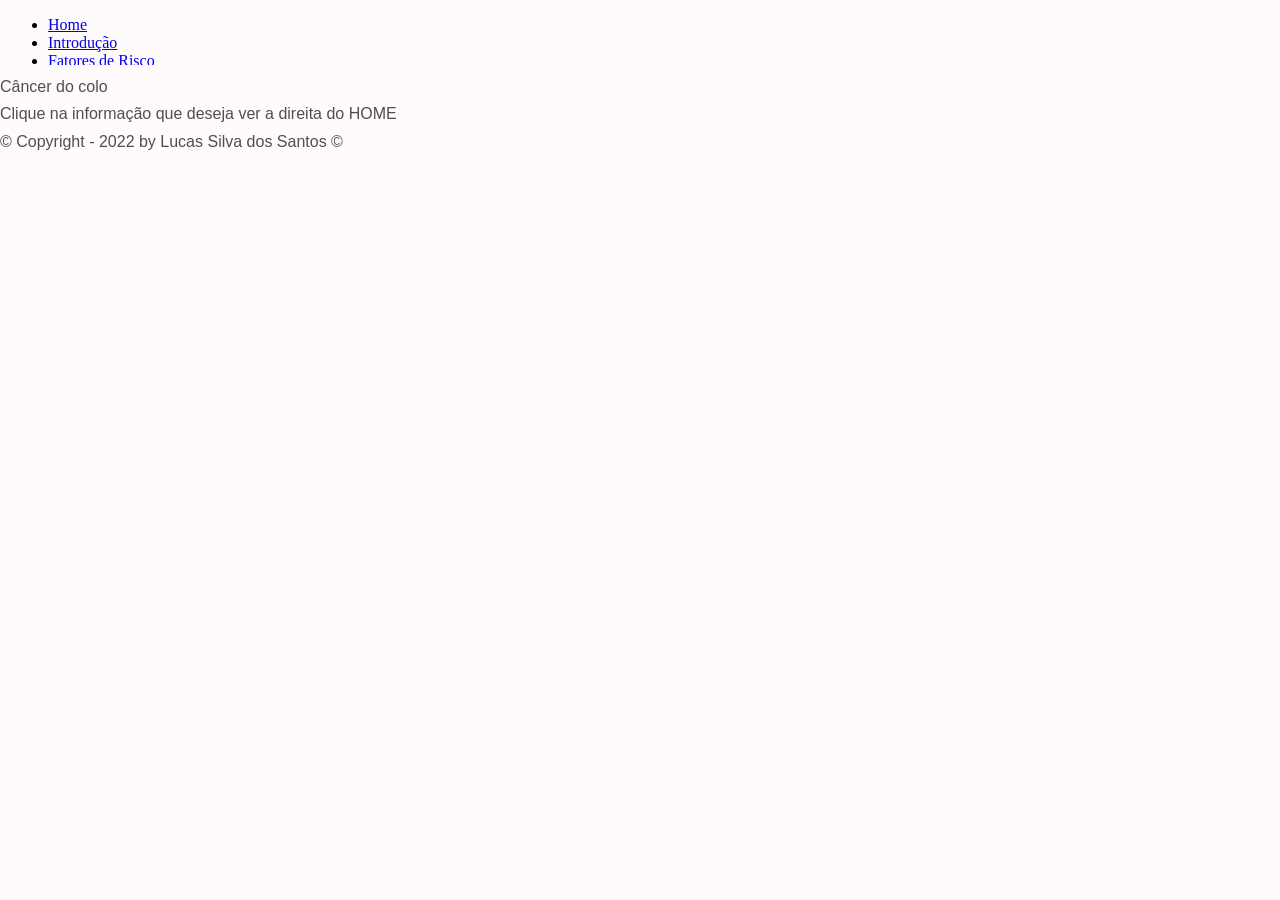
==== cancer_colo.html @ db5a5f55 "Versão final do portal Outubro Rosa" ====
<!DOCTYPE html><!DOCTYPE html>
<html lang="pt-br">

    <head>
        <meta charset="utf-8">
        <meta name="viewport" content="width=device-width, initial-scale=1.0">
        <meta name="author" content="Lucas Silva dos Santos">
        <title>Papanicolau</title>
        <link href="css/style.css" rel="stylesheet">

    </head>
    <object data="menu_colo.html" height="65px" width="100%"></object>
    <div id="titulo">
        Câncer do colo
    </div>
    <body>
        
        <div id="subtitulo">
            Clique na informação que deseja ver a direita do HOME
        </div>
    </body>

    <footer id="footer">
        <object data="pe.html" height="40px" width="100%"></object>
    </footer>

</html>
---- css/style.css ----
/* --- VARIÁVEIS DE COR --- */
:root {
    --bg-color: #fffafc; --text-color: #4f4f4f; --heading-color: #d1308a; --primary-color: #d1308a;
    --primary-dark: #a1256b; --header-bg: #ffffff; --card-bg: rgba(255, 255, 255, 0.1);
    --card-border: rgba(255, 255, 255, 0.2); --hero-overlay: rgba(0, 0, 0, 0.4);
}
body.dark-mode {
    --bg-color: #1a1a1a; --text-color: #c5c5c5; --heading-color: #ff89c4; --primary-color: #ff89c4;
    --primary-dark: #d1308a; --header-bg: #222222; --card-bg: rgba(0, 0, 0, 0.2);
    --card-border: rgba(255, 255, 255, 0.1); --hero-overlay: rgba(0, 0, 0, 0.6);
}

/* --- ESTILOS GLOBAIS --- */
* { margin: 0; padding: 0; box-sizing: border-box; }
html { scroll-behavior: smooth; }
body { font-family: 'Roboto', sans-serif; background-color: var(--bg-color); color: var(--text-color); line-height: 1.7; transition: background-color 0.3s, color 0.3s; }
.container { width: 90%; max-width: 1100px; margin: 0 auto; }
h1, h2, h3, h4, .logo { font-family: 'Montserrat', sans-serif; font-weight: 700; color: var(--heading-color); }
i { margin-right: 8px; }

/* --- CABEÇALHO --- */
.main-header { background-color: var(--header-bg); padding: 1rem 0; position: fixed; width: 100%; top: 0; z-index: 1000; box-shadow: 0 2px 10px rgba(0, 0, 0, 0.1); transition: background-color 0.3s; }
.main-nav { display: flex; justify-content: space-between; align-items: center; width: 90%; max-width: 1100px; margin: 0 auto; }
.logo { font-size: 1.5rem; text-decoration: none; }
.main-nav ul { list-style: none; display: flex; gap: 1.5rem; }
.main-nav a { text-decoration: none; color: var(--text-color); font-weight: 700; position: relative; padding-bottom: 5px; }
.main-nav a:hover { color: var(--primary-color); }
.header-buttons { display: flex; align-items: center; gap: 1rem; }
#theme-toggle-btn { background: none; border: none; color: var(--text-color); font-size: 1.2rem; cursor: pointer; }

/* --- SEÇÃO HERO --- */
.hero-section { position: relative; min-height: 70vh; display: flex; align-items: center; justify-content: center; text-align: center; padding: 80px 20px; background-image: url('../img/fundo-novo.jpg'); background-size: cover; background-position: center; background-attachment: fixed; color: #ffffff; }
.hero-section::before { content: ''; position: absolute; top: 0; left: 0; width: 100%; height: 100%; background-color: var(--hero-overlay); z-index: 1; transition: background-color 0.3s; }
.hero-content { position: relative; z-index: 2; }
.hero-content h1 { font-size: 3.5rem; margin-bottom: 1rem; color: #ffffff; min-height: 100px; }
.hero-content p { font-size: 1.3rem; max-width: 650px; margin: 0 auto; color: #f1f1f1; }

/* --- SEÇÕES DE CONTEÚDO --- */
.content-section, .content-section-dark { padding: 80px 0; }
.content-section-dark { background-color: var(--primary-dark); color: #ffffff; }
.content-section-dark h2, .content-section-dark h3, .content-section-dark h4, .content-section-dark a { color: #ffffff; }
.content-section h2, .content-section-dark h2 { font-size: 2.5rem; text-align: center; margin-bottom: 2rem; }
.content-wrapper { display: flex; align-items: center; gap: 3rem; margin-top: 2rem; }
.text-content { flex: 1; }
.text-content ul { padding-left: 20px; }
.image-content { flex: 1; text-align: center; }
.image-content img { max-width: 100%; height: auto; border-radius: 10px; box-shadow: 0 5px 15px rgba(0, 0, 0, 0.1); }

/* --- SISTEMA DE ABAS (TABS) --- */
.tab-nav { overflow: hidden; border-bottom: 1px solid rgba(255,255,255,0.3); margin-bottom: 2rem; text-align: center; }
.tab-link { background-color: inherit; float: none; display: inline-block; border: none; outline: none; cursor: pointer; padding: 14px 16px; transition: 0.3s; font-size: 1rem; color: #f1f1f1; font-family: 'Montserrat', sans-serif; }
.tab-link:hover { background-color: rgba(255,255,255,0.1); }
.tab-link.active { border-bottom: 3px solid var(--primary-color); }
.tab-content { display: none; padding: 20px 12px; border-top: none; color: #f1f1f1; animation: fadeIn 0.5s; }
@keyframes fadeIn { from {opacity: 0;} to {opacity: 1;} }
.tab-content.active { display: block; }
.tab-content h3 { margin-bottom: 1rem; }
.tab-image { width:100%; max-width:500px; margin: 1rem auto; display:block; border-radius: 8px; }

/* --- SEÇÃO MITOS E VERDADES --- */
.myth-cards-container { display: flex; justify-content: center; flex-wrap: wrap; gap: 2rem; margin-top: 3rem; perspective: 1000px; }
.myth-card { background-color: transparent; width: 300px; height: 200px; border: none; cursor: pointer; }
.myth-card-inner { position: relative; width: 100%; height: 100%; text-align: center; transition: transform 0.8s; transform-style: preserve-3d; }
.myth-card:hover .myth-card-inner { transform: rotateY(180deg); }
.myth-card-front, .myth-card-back { position: absolute; width: 100%; height: 100%; -webkit-backface-visibility: hidden; backface-visibility: hidden; display: flex; flex-direction: column; align-items: center; justify-content: center; padding: 20px; border-radius: 10px; box-shadow: 0 4px 8px rgba(0,0,0,0.1); }
.myth-card-front { background-color: var(--primary-color); color: white; font-size: 1.2rem; font-weight: bold; }
.myth-card-back { background-color: var(--bg-color); color: var(--text-color); transform: rotateY(180deg); border: 1px solid var(--primary-color); }
.myth-card-back h3 { color: var(--primary-color); }

/* --- SEÇÃO GALERIA (CARROSSEL SWIPER) --- */
.swiper { width: 100%; height: 450px; margin-top: 3rem; border-radius: 10px; }
.swiper-slide { text-align: center; font-size: 18px; background: #fff; display: flex; justify-content: center; align-items: center; }
.swiper-slide img { display: block; width: 100%; height: 100%; object-fit: cover; }
.swiper-button-next, .swiper-button-prev { color: var(--primary-color) !important; }
.swiper-pagination-bullet-active { background: var(--primary-color) !important; }

/* --- SEÇÃO ONDE BUSCAR AJUDA --- */
.section-subtitle { text-align: center; font-size: 1.1rem; margin-bottom: 2rem; max-width: 700px; margin-left: auto; margin-right: auto; }
.map-container { border-radius: 10px; overflow: hidden; box-shadow: 0 5px 15px rgba(0,0,0,0.2); }
.support-links { margin-top: 2rem; text-align: center; }
.support-links h3 { color: #fff; margin-bottom: 1rem; }
.support-links ul { list-style: none; padding: 0; }
.support-links li { margin-bottom: 0.5rem; }
.support-links a { font-weight: bold; }

/* --- RODAPÉ --- */
.main-footer { background-color: #222; color: #ccc; padding: 40px 0 20px 0; }
.footer-content { display: flex; justify-content: space-between; gap: 2rem; margin-bottom: 2rem; flex-wrap: wrap; }
.footer-about, .footer-links, .footer-credits { flex: 1; min-width: 250px; }
.footer-content h3 { color: #fff; margin-bottom: 1rem; }
.footer-links ul { list-style: none; }
.footer-links a { color: #ccc; text-decoration: none; transition: color 0.3s; }
.footer-links a:hover { color: var(--primary-color); }
.footer-bottom { text-align: center; padding-top: 20px; border-top: 1px solid #444; font-size: 0.9rem; }

/* --- BOTÃO VOLTAR AO TOPO --- */
#back-to-top-btn { display: none; position: fixed; bottom: 20px; right: 20px; z-index: 99; border: none; outline: none; background-color: var(--primary-color); color: white; cursor: pointer; padding: 0; border-radius: 50%; width: 50px; height: 50px; font-size: 1.2rem; opacity: 0; transition: opacity 0.4s, background-color 0.3s; }
#back-to-top-btn.show { display: block; opacity: 1; }
#back-to-top-btn:hover { background-color: var(--primary-dark); }

/* --- MENU HAMBURGER E RESPONSIVIDADE --- */
.menu-icon { display: none; cursor: pointer; }
.menu-icon .bar { width: 25px; height: 3px; background-color: var(--text-color); margin: 5px 0; transition: 0.4s; }
.menu-icon.active .bar:nth-child(1) { transform: rotate(-45deg) translate(-5px, 6px); }
.menu-icon.active .bar:nth-child(2) { opacity: 0; }
.menu-icon.active .bar:nth-child(3) { transform: rotate(45deg) translate(-5px, -6px); }

@media (max-width: 768px) {
    .main-nav ul { display: none; flex-direction: column; position: absolute; top: 70px; left: 0; background-color: var(--header-bg
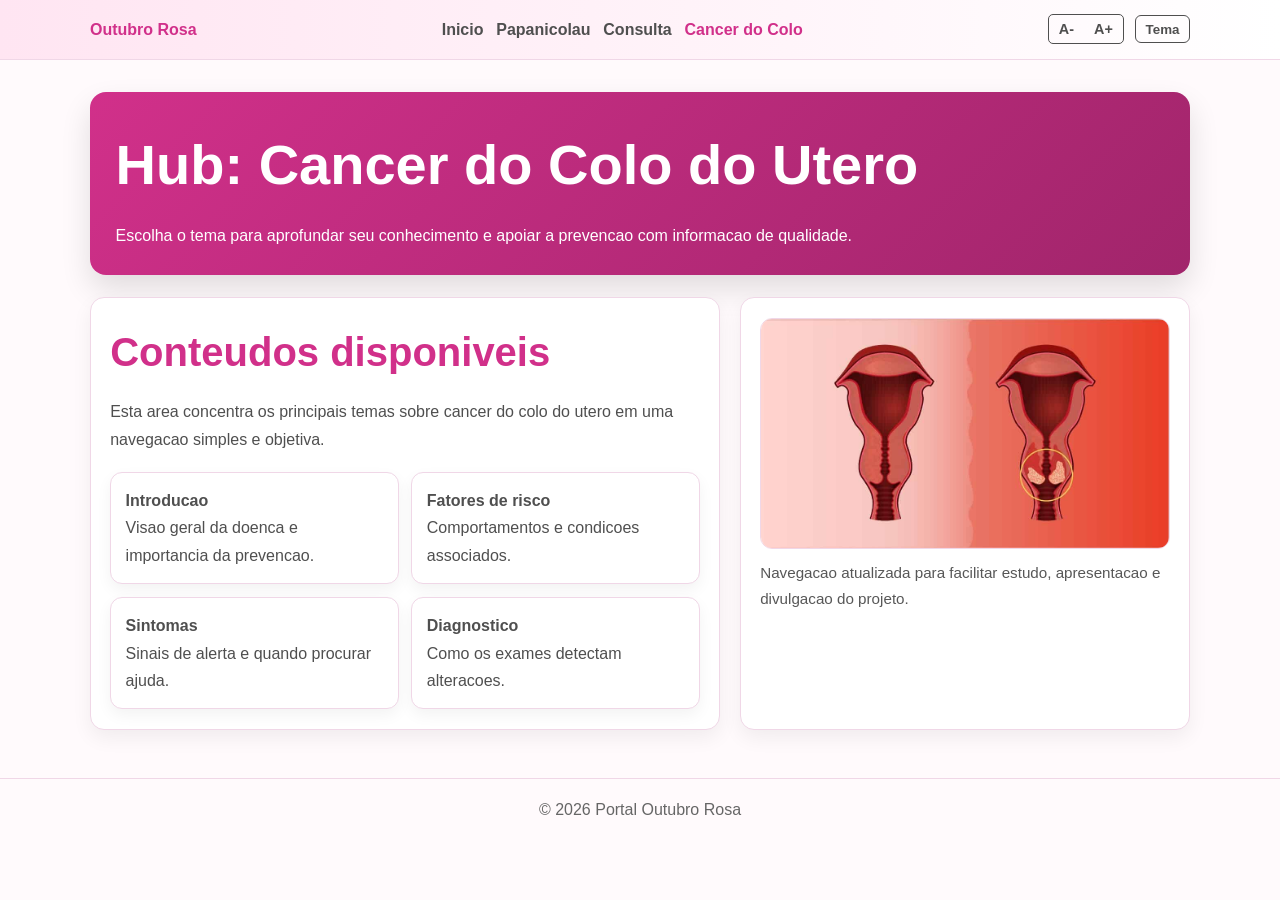
==== commit 8cb71f57: "feat: melhoria visual e navegacao das paginas internas" ====
--- a/cancer_colo.html
+++ b/cancer_colo.html
@@ -1,27 +1,69 @@
-<!DOCTYPE html><!DOCTYPE html>
-<html lang="pt-br">
+﻿<!DOCTYPE html>
+<html lang="pt-BR">
+<head>
+    <meta charset="UTF-8">
+    <meta name="viewport" content="width=device-width, initial-scale=1.0">
+    <meta name="author" content="Lucas Silva dos Santos">
+    <meta name="description" content="Hub de conteudos sobre cancer do colo do utero: introducao, fatores de risco, sintomas e diagnostico.">
+    <title>Cancer do Colo | Portal Outubro Rosa</title>
+    <link rel="stylesheet" href="css/style.css">
+</head>
+<body>
+    <header class="subpage-header">
+        <nav class="subpage-nav">
+            <a class="subpage-brand" href="index.html">Outubro Rosa</a>
+            <ul class="subpage-links">
+                <li><a href="index.html">Inicio</a></li>
+                <li><a href="papanicolau.html">Papanicolau</a></li>
+                <li><a href="consulta.html">Consulta</a></li>
+                <li><a class="active" href="cancer_colo.html">Cancer do Colo</a></li>
+            </ul>
+            <div class="subpage-header-buttons">
+                <div class="font-size-controls" aria-label="Controle de tamanho de fonte">
+                    <button type="button" data-action="font-decrease" title="Diminuir fonte" aria-label="Diminuir fonte">A-</button>
+                    <button type="button" data-action="font-increase" title="Aumentar fonte" aria-label="Aumentar fonte">A+</button>
+                </div>
+                <button type="button" class="subpage-theme-btn" data-action="theme-toggle" aria-label="Alternar tema">Tema</button>
+                <div class="subpage-menu-icon" aria-label="Abrir menu" role="button" tabindex="0">
+                    <div class="bar"></div>
+                    <div class="bar"></div>
+                    <div class="bar"></div>
+                </div>
+            </div>
+        </nav>
+    </header>
 
-    <head>
-        <meta charset="utf-8">
-        <meta name="viewport" content="width=device-width, initial-scale=1.0">
-        <meta name="author" content="Lucas Silva dos Santos">
-        <title>Papanicolau</title>
-        <link href="css/style.css" rel="stylesheet">
+    <main class="subpage-main">
+        <section class="subpage-hero">
+            <h1>Hub: Cancer do Colo do Utero</h1>
+            <p>Escolha o tema para aprofundar seu conhecimento e apoiar a prevencao com informacao de qualidade.</p>
+        </section>
 
-    </head>
-    <object data="menu_colo.html" height="65px" width="100%"></object>
-    <div id="titulo">
-        Câncer do colo
-    </div>
-    <body>
-        
-        <div id="subtitulo">
-            Clique na informação que deseja ver a direita do HOME
-        </div>
-    </body>
+        <section class="subpage-grid">
+            <article class="subpage-card">
+                <h2>Conteudos disponiveis</h2>
+                <p>Esta area concentra os principais temas sobre cancer do colo do utero em uma navegacao simples e objetiva.</p>
+                <div class="subpage-links-grid">
+                    <a class="subpage-mini-card" href="cancer_colo_intro.html"><strong>Introducao</strong><br>Visao geral da doenca e importancia da prevencao.</a>
+                    <a class="subpage-mini-card" href="cancer_colo_fatores.html"><strong>Fatores de risco</strong><br>Comportamentos e condicoes associados.</a>
+                    <a class="subpage-mini-card" href="cancer_colo_sintomas.html"><strong>Sintomas</strong><br>Sinais de alerta e quando procurar ajuda.</a>
+                    <a class="subpage-mini-card" href="cancer_colo_diagnostico.html"><strong>Diagnostico</strong><br>Como os exames detectam alteracoes.</a>
+                </div>
+            </article>
 
-    <footer id="footer">
-        <object data="pe.html" height="40px" width="100%"></object>
+            <aside class="subpage-card">
+                <img class="subpage-image" src="img/img_colo.jpg" alt="Representacao da prevencao do cancer de colo do utero" loading="lazy" decoding="async">
+                <p class="subpage-note">Navegacao atualizada para facilitar estudo, apresentacao e divulgacao do projeto.</p>
+            </aside>
+        </section>
+    </main>
+
+    <footer class="subpage-footer">
+        <p>&copy; <span id="current-year"></span> Portal Outubro Rosa</p>
     </footer>
 
-</html>+    <script src="js/subpages.js"></script>
+</body>
+</html>
+
+
--- a/css/style.css
+++ b/css/style.css
@@ -1,61 +1,228 @@
-/* --- VARIÁVEIS DE COR --- */
+/* --- VARIÁVEIS DE COR E FONTE --- */
 :root {
-    --bg-color: #fffafc; --text-color: #4f4f4f; --heading-color: #d1308a; --primary-color: #d1308a;
-    --primary-dark: #a1256b; --header-bg: #ffffff; --card-bg: rgba(255, 255, 255, 0.1);
-    --card-border: rgba(255, 255, 255, 0.2); --hero-overlay: rgba(0, 0, 0, 0.4);
-}
+    /* Cores do Tema Claro */
+    --bg-color: #fffafc; 
+    --text-color: #4f4f4f; 
+    --heading-color: #d1308a; 
+    --primary-color: #d1308a;
+    --primary-dark: #a1256b; 
+    --header-bg: #ffffff; 
+    --card-bg: rgba(255, 255, 255, 0.1);
+    --card-border: rgba(255, 255, 255, 0.2); 
+    --hero-overlay: rgba(0, 0, 0, 0.4);
+
+    /* Tamanhos de Fonte (em 'rem' para escalabilidade) */
+    --font-size-base: 1rem;      /* Parágrafos */
+    --font-size-h1: 3.5rem;
+    --font-size-h2: 2.5rem;
+    --font-size-h3: 1.5rem;
+    --font-size-h4: 1.2rem;
+    --font-size-small: 0.9rem;
+}
+
+html {
+    font-size: 16px; /* Define a base para o 'rem' */
+}
+
 body.dark-mode {
-    --bg-color: #1a1a1a; --text-color: #c5c5c5; --heading-color: #ff89c4; --primary-color: #ff89c4;
-    --primary-dark: #d1308a; --header-bg: #222222; --card-bg: rgba(0, 0, 0, 0.2);
-    --card-border: rgba(255, 255, 255, 0.1); --hero-overlay: rgba(0, 0, 0, 0.6);
-}
+    --bg-color: #1a1a1a; 
+    --text-color: #c5c5c5; 
+    --heading-color: #ff89c4; 
+    --primary-color: #ff89c4;
+    --primary-dark: #d1308a; 
+    --header-bg: #222222; 
+    --card-bg: rgba(0, 0, 0, 0.2);
+    --card-border: rgba(255, 255, 255, 0.1); 
+    --hero-overlay: rgba(0, 0, 0, 0.6);
+}
+
+body.high-contrast-mode {
+    --bg-color: #000000;
+    --text-color: #ffffff;
+    --heading-color: #ffff00; /* Amarelo para títulos */
+    --primary-color: #ffff00;
+    --primary-dark: #ffffff;
+    --header-bg: #000000;
+    --card-bg: rgba(0, 0, 0, 0.5);
+    --card-border: #ffff00;
+    --hero-overlay: rgba(0, 0, 0, 0.7);
+}
+body.high-contrast-mode a { color: #ffff00; }
+body.high-contrast-mode .main-footer a { color: #ffff00; }
+body.high-contrast-mode .content-section-dark { background-color: #111; }
+body.high-contrast-mode .tab-link.active { border-bottom-color: #ffff00; }
+body.high-contrast-mode .swiper-button-next, 
+body.high-contrast-mode .swiper-button-prev { color: #ffff00 !important; }
+body.high-contrast-mode .swiper-pagination-bullet-active { background: #ffff00 !important; }
+body.high-contrast-mode .timeline-container::after { background-color: #ffff00; }
+body.high-contrast-mode .timeline-item::after { background-color: #000; border-color: #ffff00; }
+body.high-contrast-mode .accordion-button { border-color: #ffff00; }
+body.high-contrast-mode .calculator-result-box { border-color: #ffff00; background-color: #111; }
 
 /* --- ESTILOS GLOBAIS --- */
 * { margin: 0; padding: 0; box-sizing: border-box; }
 html { scroll-behavior: smooth; }
-body { font-family: 'Roboto', sans-serif; background-color: var(--bg-color); color: var(--text-color); line-height: 1.7; transition: background-color 0.3s, color 0.3s; }
+body { 
+    font-family: 'Roboto', sans-serif; 
+    background-color: var(--bg-color); 
+    color: var(--text-color); 
+    line-height: 1.7; 
+    transition: background-color 0.3s, color 0.3s; 
+    font-size: var(--font-size-base);
+}
+img { max-width: 100%; }
 .container { width: 90%; max-width: 1100px; margin: 0 auto; }
 h1, h2, h3, h4, .logo { font-family: 'Montserrat', sans-serif; font-weight: 700; color: var(--heading-color); }
+h1 { font-size: var(--font-size-h1); }
+h2 { font-size: var(--font-size-h2); }
+h3 { font-size: var(--font-size-h3); }
+h4 { font-size: var(--font-size-h4); }
 i { margin-right: 8px; }
+
+.skip-link {
+    position: absolute;
+    top: -50px;
+    left: 16px;
+    background: var(--primary-color);
+    color: #fff;
+    padding: 10px 14px;
+    border-radius: 8px;
+    z-index: 2000;
+    text-decoration: none;
+    font-weight: 700;
+}
+.skip-link:focus { top: 16px; }
+
+a:focus-visible, button:focus-visible, input:focus-visible {
+    outline: 3px solid var(--primary-color);
+    outline-offset: 2px;
+    border-radius: 6px;
+}
 
 /* --- CABEÇALHO --- */
 .main-header { background-color: var(--header-bg); padding: 1rem 0; position: fixed; width: 100%; top: 0; z-index: 1000; box-shadow: 0 2px 10px rgba(0, 0, 0, 0.1); transition: background-color 0.3s; }
 .main-nav { display: flex; justify-content: space-between; align-items: center; width: 90%; max-width: 1100px; margin: 0 auto; }
 .logo { font-size: 1.5rem; text-decoration: none; }
-.main-nav ul { list-style: none; display: flex; gap: 1.5rem; }
+.main-nav ul { list-style: none; display: flex; gap: 1.2rem; flex-wrap: wrap; }
 .main-nav a { text-decoration: none; color: var(--text-color); font-weight: 700; position: relative; padding-bottom: 5px; }
 .main-nav a:hover { color: var(--primary-color); }
 .header-buttons { display: flex; align-items: center; gap: 1rem; }
+
+.font-size-controls { display: flex; align-items: center; gap: 0.25rem; border: 1px solid var(--text-color); border-radius: 5px; padding: 2px; }
+.font-size-controls button { background: none; border: none; color: var(--text-color); font-size: 0.9rem; font-weight: bold; cursor: pointer; padding: 4px 8px; transition: background-color 0.2s; }
+.font-size-controls button:hover { background-color: var(--primary-color); color: white; }
 #theme-toggle-btn { background: none; border: none; color: var(--text-color); font-size: 1.2rem; cursor: pointer; }
 
 /* --- SEÇÃO HERO --- */
-.hero-section { position: relative; min-height: 70vh; display: flex; align-items: center; justify-content: center; text-align: center; padding: 80px 20px; background-image: url('../img/fundo-novo.jpg'); background-size: cover; background-position: center; background-attachment: fixed; color: #ffffff; }
+.hero-section { position: relative; min-height: 78vh; display: flex; align-items: center; justify-content: center; text-align: center; padding: 80px 20px; background-image: url('../img/fundo-novo.jpg'); background-size: cover; background-position: center top; background-attachment: fixed; color: #ffffff; }
 .hero-section::before { content: ''; position: absolute; top: 0; left: 0; width: 100%; height: 100%; background-color: var(--hero-overlay); z-index: 1; transition: background-color 0.3s; }
 .hero-content { position: relative; z-index: 2; }
-.hero-content h1 { font-size: 3.5rem; margin-bottom: 1rem; color: #ffffff; min-height: 100px; }
-.hero-content p { font-size: 1.3rem; max-width: 650px; margin: 0 auto; color: #f1f1f1; }
+.hero-content h1 { margin-bottom: 1rem; color: #ffffff; min-height: 100px; }
+.hero-content p { max-width: 650px; margin: 0 auto; color: #f1f1f1; }
+.hero-highlight {
+    display: inline-block;
+    margin-top: 1.2rem;
+    padding: 0.5rem 0.9rem;
+    border-radius: 999px;
+    border: 1px solid rgba(255, 255, 255, 0.45);
+    background: rgba(255, 255, 255, 0.12);
+    font-size: var(--font-size-small);
+    font-weight: 700;
+}
 
 /* --- SEÇÕES DE CONTEÚDO --- */
 .content-section, .content-section-dark { padding: 80px 0; }
 .content-section-dark { background-color: var(--primary-dark); color: #ffffff; }
 .content-section-dark h2, .content-section-dark h3, .content-section-dark h4, .content-section-dark a { color: #ffffff; }
-.content-section h2, .content-section-dark h2 { font-size: 2.5rem; text-align: center; margin-bottom: 2rem; }
+.content-section h2, .content-section-dark h2 { text-align: center; margin-bottom: 1rem; }
+.section-subtitle { text-align: center; margin-bottom: 2rem; max-width: 700px; margin-left: auto; margin-right: auto; opacity: 0.9; }
 .content-wrapper { display: flex; align-items: center; gap: 3rem; margin-top: 2rem; }
 .text-content { flex: 1; }
 .text-content ul { padding-left: 20px; }
 .image-content { flex: 1; text-align: center; }
-.image-content img { max-width: 100%; height: auto; border-radius: 10px; box-shadow: 0 5px 15px rgba(0, 0, 0, 0.1); }
+.content-section .text-content {
+    background-color: #fff;
+    border: 1px solid #f0d7e7;
+    border-radius: 12px;
+    padding: 1.2rem;
+    box-shadow: 0 8px 20px rgba(0, 0, 0, 0.06);
+}
+.content-section-dark .text-content {
+    background: rgba(255, 255, 255, 0.06);
+    border: 1px solid rgba(255, 255, 255, 0.2);
+    border-radius: 12px;
+    padding: 1.2rem;
+}
+body.dark-mode .content-section .text-content {
+    background-color: #242424;
+    border-color: #3b3b3b;
+}
+
+/* --- PADRONIZAÇÃO DE IMAGENS --- */
+.image-container { margin: 1.5rem auto; border-radius: 12px; overflow: hidden; box-shadow: 0 8px 20px rgba(0, 0, 0, 0.15); background-color: #eee; }
+.image-container.wide { width: 100%; max-width: 600px; aspect-ratio: 16 / 9; }
+.image-container.square { width: 100%; max-width: 400px; aspect-ratio: 1 / 1; }
+.image-container img { width: 100%; height: 100%; object-fit: cover; transition: transform 0.4s ease; display: block; }
+.image-container:hover img { transform: scale(1.05); }
+.content-wrapper-small { display: flex; justify-content: center; gap: 1.5rem; flex-wrap: wrap; margin-top: 1.5rem; }
+.content-wrapper-small .image-container.square { max-width: 300px; }
 
 /* --- SISTEMA DE ABAS (TABS) --- */
-.tab-nav { overflow: hidden; border-bottom: 1px solid rgba(255,255,255,0.3); margin-bottom: 2rem; text-align: center; }
-.tab-link { background-color: inherit; float: none; display: inline-block; border: none; outline: none; cursor: pointer; padding: 14px 16px; transition: 0.3s; font-size: 1rem; color: #f1f1f1; font-family: 'Montserrat', sans-serif; }
+.tab-nav { overflow: hidden; border-bottom: 1px solid; margin-bottom: 2rem; text-align: center; }
+.content-section-dark .tab-nav { border-color: rgba(255,255,255,0.3); }
+.tab-link { background-color: inherit; float: none; display: inline-block; border: none; outline: none; cursor: pointer; padding: 14px 16px; transition: 0.3s; font-size: 1rem; font-family: 'Montserrat', sans-serif; color: #f1f1f1; }
 .tab-link:hover { background-color: rgba(255,255,255,0.1); }
 .tab-link.active { border-bottom: 3px solid var(--primary-color); }
-.tab-content { display: none; padding: 20px 12px; border-top: none; color: #f1f1f1; animation: fadeIn 0.5s; }
-@keyframes fadeIn { from {opacity: 0;} to {opacity: 1;} }
+.tab-content { display: none; padding: 20px 0; border-top: none; animation: fadeIn 0.5s; color: #f1f1f1; }
 .tab-content.active { display: block; }
 .tab-content h3 { margin-bottom: 1rem; }
-.tab-image { width:100%; max-width:500px; margin: 1rem auto; display:block; border-radius: 8px; }
+@keyframes fadeIn { from {opacity: 0;} to {opacity: 1;} }
+
+/* --- SEÇÃO CALCULADORA DE CUIDADO --- */
+#care-calculator-form { max-width: 800px; margin: 2rem auto; padding: 2rem; background-color: var(--bg-color); border: 1px solid #eee; border-radius: 10px; box-shadow: 0 5px 20px rgba(0,0,0,0.05); }
+body.dark-mode #care-calculator-form { background-color: #2c2c2c; border-color: #444; }
+body.high-contrast-mode #care-calculator-form { background-color: #111; border-color: #ffff00; }
+.form-question { margin-bottom: 1.5rem; }
+.form-question label { font-weight: bold; display: block; margin-bottom: 0.75rem; font-size: 1.1rem; }
+.options-group { display: flex; flex-wrap: wrap; gap: 1rem; }
+.options-group label { font-weight: normal; display: flex; align-items: center; gap: 0.5rem; cursor: pointer; }
+.calculator-submit-btn { display: block; width: 100%; padding: 1rem; font-size: 1.2rem; font-weight: bold; color: #fff; background-color: var(--primary-color); border: none; border-radius: 5px; cursor: pointer; transition: background-color 0.3s; margin-top: 2rem; }
+.calculator-submit-btn:hover { background-color: var(--primary-dark); }
+.calculator-result-box { margin: 2rem auto; max-width: 800px; padding: 2rem; border: 2px solid var(--primary-color); border-radius: 10px; background-color: #fff8fb; text-align: center; }
+.calculator-result-box h3 { margin-bottom: 1rem; }
+.calculator-result-box small { display: block; margin-top: 1.5rem; opacity: 0.8; }
+
+/* --- SEÇÃO LINHA DO TEMPO --- */
+.timeline-container { position: relative; max-width: 800px; margin: 50px auto; }
+.timeline-container::after { content: ''; position: absolute; width: 4px; background-color: var(--primary-color); top: 0; bottom: 0; left: 50%; margin-left: -2px; }
+.timeline-item { padding: 10px 40px; position: relative; background-color: inherit; width: 50%; }
+.timeline-item::after { content: ''; position: absolute; width: 25px; height: 25px; right: -12.5px; background-color: var(--bg-color); border: 4px solid var(--primary-color); top: 15px; border-radius: 50%; z-index: 1; }
+.timeline-item:nth-child(odd) { left: 0; }
+.timeline-item:nth-child(even) { left: 50%; }
+.timeline-item:nth-child(even)::after { left: -12.5px; }
+.timeline-content { padding: 20px 30px; background-color: var(--bg-color); position: relative; border-radius: 6px; box-shadow: 0 4px 15px rgba(0,0,0,0.1); border: 1px solid #eee; }
+
+/* CORREÇÃO APLICADA AQUI */
+.timeline-content h3, .timeline-content p {
+    color: var(--text-color);
+}
+
+body.dark-mode .timeline-content { background-color: #2c2c2c; border-color: #444; }
+body.high-contrast-mode .timeline-content { background-color: #111; border-color: #ffff00; }
+.timeline-date { position: absolute; top: -10px; right: 20px; background-color: var(--primary-color); color: white; padding: 2px 8px; border-radius: 10px; font-size: var(--font-size-small); }
+
+/* --- SEÇÃO GLOSSÁRIO (ACCORDION) --- */
+.accordion { max-width: 800px; margin: 0 auto; }
+.accordion-item { margin-bottom: 10px; }
+.accordion-button { background-color: transparent; color: var(--text-color); cursor: pointer; padding: 18px; width: 100%; text-align: left; border: 1px solid var(--primary-color); border-radius: 5px; outline: none; transition: background-color 0.3s; font-size: 1.1rem; font-family: 'Montserrat', sans-serif; position: relative; }
+.accordion-button::after { content: '\002B'; color: var(--primary-color); font-weight: bold; position: absolute; right: 20px; transition: transform 0.3s; }
+.accordion-button.active::after { transform: rotate(45deg); }
+.accordion-content { padding: 0 18px; background-color: transparent; max-height: 0; overflow: hidden; transition: max-height 0.3s ease-out; }
+.accordion-content p { padding: 15px 0; }
+.content-section-dark .accordion-button { color: #ffffff; border-color: rgba(255, 255, 255, 0.5); }
+.content-section-dark .accordion-button::after { color: #ffffff; }
+body.high-contrast-mode .accordion-button { color: #ffff00; }
+body.high-contrast-mode .accordion-button::after { color: #ffff00; }
 
 /* --- SEÇÃO MITOS E VERDADES --- */
 .myth-cards-container { display: flex; justify-content: center; flex-wrap: wrap; gap: 2rem; margin-top: 3rem; perspective: 1000px; }
@@ -68,14 +235,14 @@
 .myth-card-back h3 { color: var(--primary-color); }
 
 /* --- SEÇÃO GALERIA (CARROSSEL SWIPER) --- */
-.swiper { width: 100%; height: 450px; margin-top: 3rem; border-radius: 10px; }
-.swiper-slide { text-align: center; font-size: 18px; background: #fff; display: flex; justify-content: center; align-items: center; }
+.swiper { width: 100%; padding-top: 20px; padding-bottom: 40px; }
+.swiper-slide { background-position: center; background-size: cover; width: 320px; height: 320px; background: transparent; }
+.swiper-slide .image-container { width: 100%; height: 100%; margin: 0; aspect-ratio: 1 / 1; }
 .swiper-slide img { display: block; width: 100%; height: 100%; object-fit: cover; }
 .swiper-button-next, .swiper-button-prev { color: var(--primary-color) !important; }
 .swiper-pagination-bullet-active { background: var(--primary-color) !important; }
 
 /* --- SEÇÃO ONDE BUSCAR AJUDA --- */
-.section-subtitle { text-align: center; font-size: 1.1rem; margin-bottom: 2rem; max-width: 700px; margin-left: auto; margin-right: auto; }
 .map-container { border-radius: 10px; overflow: hidden; box-shadow: 0 5px 15px rgba(0,0,0,0.2); }
 .support-links { margin-top: 2rem; text-align: center; }
 .support-links h3 { color: #fff; margin-bottom: 1rem; }
@@ -91,7 +258,7 @@
 .footer-links ul { list-style: none; }
 .footer-links a { color: #ccc; text-decoration: none; transition: color 0.3s; }
 .footer-links a:hover { color: var(--primary-color); }
-.footer-bottom { text-align: center; padding-top: 20px; border-top: 1px solid #444; font-size: 0.9rem; }
+.footer-bottom { text-align: center; padding-top: 20px; border-top: 1px solid #444; font-size: var(--font-size-small); }
 
 /* --- BOTÃO VOLTAR AO TOPO --- */
 #back-to-top-btn { display: none; position: fixed; bottom: 20px; right: 20px; z-index: 99; border: none; outline: none; background-color: var(--primary-color); color: white; cursor: pointer; padding: 0; border-radius: 50%; width: 50px; height: 50px; font-size: 1.2rem; opacity: 0; transition: opacity 0.4s, background-color 0.3s; }
@@ -105,5 +272,237 @@
 .menu-icon.active .bar:nth-child(2) { opacity: 0; }
 .menu-icon.active .bar:nth-child(3) { transform: rotate(45deg) translate(-5px, -6px); }
 
+@media (max-width: 992px) {
+    .main-nav ul { gap: 1rem; }
+}
+
 @media (max-width: 768px) {
-    .main-nav ul { display: none; flex-direction: column; position: absolute; top: 70px; left: 0; background-color: var(--header-bg
+    html { font-size: 14px; }
+    .main-nav ul { display: none; flex-direction: column; position: absolute; top: 70px; left: 0; background-color: var(--header-bg); width: 100%; text-align: center; box-shadow: 0 4px 10px rgba(0,0,0,0.1); }
+    .main-nav ul.active { display: flex; }
+    .main-nav ul li { padding: 1rem 0; }
+    .menu-icon { display: block; }
+    .header-buttons { gap: 0.5rem; }
+    .hero-content h1 { font-size: var(--font-size-h2); min-height: 150px; }
+    .content-wrapper { flex-direction: column; }
+    .footer-content { flex-direction: column; text-align: center; }
+    .footer-links ul { padding-left: 0; }
+    .font-size-controls { display: none; }
+    .timeline-container::after { left: 30px; }
+    .timeline-item { width: 100%; padding-left: 70px; padding-right: 25px; }
+    .timeline-item:nth-child(even) { left: 0%; }
+    .timeline-item::after { left: 17.5px; }
+    .hero-section { background-attachment: scroll; }
+}
+
+@media (prefers-reduced-motion: reduce) {
+    html { scroll-behavior: auto; }
+    *, *::before, *::after {
+        animation-duration: 0.01ms !important;
+        animation-iteration-count: 1 !important;
+        transition-duration: 0.01ms !important;
+    }
+    .image-container:hover img,
+    .myth-card:hover .myth-card-inner {
+        transform: none !important;
+    }
+}
+
+/* --- GRID DE LINKS RAPIDOS --- */
+.quick-links-grid {
+    display: grid;
+    grid-template-columns: repeat(auto-fit, minmax(220px, 1fr));
+    gap: 1rem;
+}
+.quick-link-card {
+    display: block;
+    text-decoration: none;
+    color: var(--text-color);
+    background: #fff;
+    border: 1px solid #f0d7e7;
+    border-radius: 12px;
+    padding: 1rem;
+    box-shadow: 0 8px 20px rgba(0, 0, 0, 0.06);
+    transition: transform 0.2s ease, box-shadow 0.2s ease;
+}
+.quick-link-card h3 { margin-bottom: 0.5rem; }
+.quick-link-card:hover {
+    transform: translateY(-4px);
+    box-shadow: 0 14px 26px rgba(0, 0, 0, 0.12);
+}
+body.dark-mode .quick-link-card {
+    background: #242424;
+    border-color: #3b3b3b;
+}
+
+/* --- PAGINAS INTERNAS --- */
+.subpage-header {
+    background: linear-gradient(90deg, #ffe5f2 0%, #fff 100%);
+    border-bottom: 1px solid #f0d7e7;
+    position: sticky;
+    top: 0;
+    z-index: 20;
+}
+.subpage-nav {
+    width: 92%;
+    max-width: 1100px;
+    margin: 0 auto;
+    padding: 0.9rem 0;
+    display: flex;
+    gap: 0.9rem;
+    align-items: center;
+    justify-content: space-between;
+    flex-wrap: wrap;
+}
+.subpage-brand {
+    text-decoration: none;
+    color: var(--heading-color);
+    font-family: 'Montserrat', sans-serif;
+    font-weight: 700;
+}
+.subpage-links {
+    display: flex;
+    gap: 0.8rem;
+    flex-wrap: wrap;
+    list-style: none;
+}
+.subpage-links a {
+    text-decoration: none;
+    color: var(--text-color);
+    font-weight: 700;
+}
+.subpage-links a:hover,
+.subpage-links a.active {
+    color: var(--primary-color);
+}
+.subpage-header-buttons {
+    display: flex;
+    align-items: center;
+    gap: 0.7rem;
+}
+.subpage-theme-btn {
+    border: 1px solid var(--text-color);
+    background: transparent;
+    color: var(--text-color);
+    border-radius: 6px;
+    padding: 0.35rem 0.6rem;
+    font-weight: 700;
+    cursor: pointer;
+}
+.subpage-menu-icon {
+    display: none;
+    cursor: pointer;
+}
+.subpage-menu-icon .bar {
+    width: 25px;
+    height: 3px;
+    background-color: var(--text-color);
+    margin: 5px 0;
+    transition: 0.3s;
+}
+.subpage-menu-icon.active .bar:nth-child(1) {
+    transform: rotate(-45deg) translate(-5px, 6px);
+}
+.subpage-menu-icon.active .bar:nth-child(2) {
+    opacity: 0;
+}
+.subpage-menu-icon.active .bar:nth-child(3) {
+    transform: rotate(45deg) translate(-5px, -6px);
+}
+.subpage-main {
+    width: 92%;
+    max-width: 1100px;
+    margin: 2rem auto 3rem auto;
+}
+.subpage-hero {
+    background: linear-gradient(135deg, #d1308a 0%, #a1256b 100%);
+    color: #fff;
+    border-radius: 16px;
+    padding: 1.6rem;
+    box-shadow: 0 14px 30px rgba(0, 0, 0, 0.12);
+}
+.subpage-hero h1 {
+    color: #fff;
+    margin-bottom: 0.6rem;
+}
+.subpage-note {
+    margin-top: 0.7rem;
+    font-size: 0.95rem;
+    opacity: 0.95;
+}
+.subpage-grid {
+    display: grid;
+    gap: 1.25rem;
+    margin-top: 1.4rem;
+    grid-template-columns: 1.4fr 1fr;
+}
+.subpage-card {
+    background: #fff;
+    border: 1px solid #f0d7e7;
+    border-radius: 14px;
+    padding: 1.2rem;
+    box-shadow: 0 8px 20px rgba(0, 0, 0, 0.06);
+}
+.subpage-card h2 { margin-bottom: 0.8rem; }
+.subpage-card p + p,
+.subpage-card ul + p,
+.subpage-card p + ul { margin-top: 0.85rem; }
+.subpage-card ul { padding-left: 1.2rem; }
+.subpage-image {
+    width: 100%;
+    border-radius: 12px;
+    display: block;
+    border: 1px solid #f0d7e7;
+}
+.subpage-links-grid {
+    margin-top: 1.2rem;
+    display: grid;
+    gap: 0.8rem;
+    grid-template-columns: repeat(auto-fit, minmax(220px, 1fr));
+}
+.subpage-mini-card {
+    background: #fff;
+    border: 1px solid #f0d7e7;
+    border-radius: 12px;
+    padding: 0.9rem;
+    text-decoration: none;
+    color: var(--text-color);
+    box-shadow: 0 6px 15px rgba(0, 0, 0, 0.05);
+}
+.subpage-mini-card:hover { border-color: var(--primary-color); }
+.subpage-footer {
+    border-top: 1px solid #f0d7e7;
+    padding: 1.1rem 0 2rem 0;
+    text-align: center;
+    color: #666;
+}
+body.dark-mode .subpage-header {
+    background: linear-gradient(90deg, #252525 0%, #1e1e1e 100%);
+    border-bottom-color: #383838;
+}
+body.dark-mode .subpage-card,
+body.dark-mode .subpage-mini-card {
+    background: #242424;
+    border-color: #3b3b3b;
+}
+body.dark-mode .subpage-footer {
+    border-top-color: #3b3b3b;
+    color: #b7b7b7;
+}
+@media (max-width: 768px) {
+    .subpage-grid { grid-template-columns: 1fr; }
+    .subpage-nav { justify-content: center; }
+    .subpage-brand { width: 100%; text-align: center; }
+    .subpage-header-buttons { order: 2; }
+    .subpage-menu-icon { display: block; }
+    .subpage-links {
+        display: none;
+        width: 100%;
+        justify-content: center;
+        background: var(--header-bg);
+        padding: 0.8rem 0;
+        border-radius: 10px;
+        border: 1px solid #f0d7e7;
+    }
+    .subpage-links.active { display: flex; }
+}
